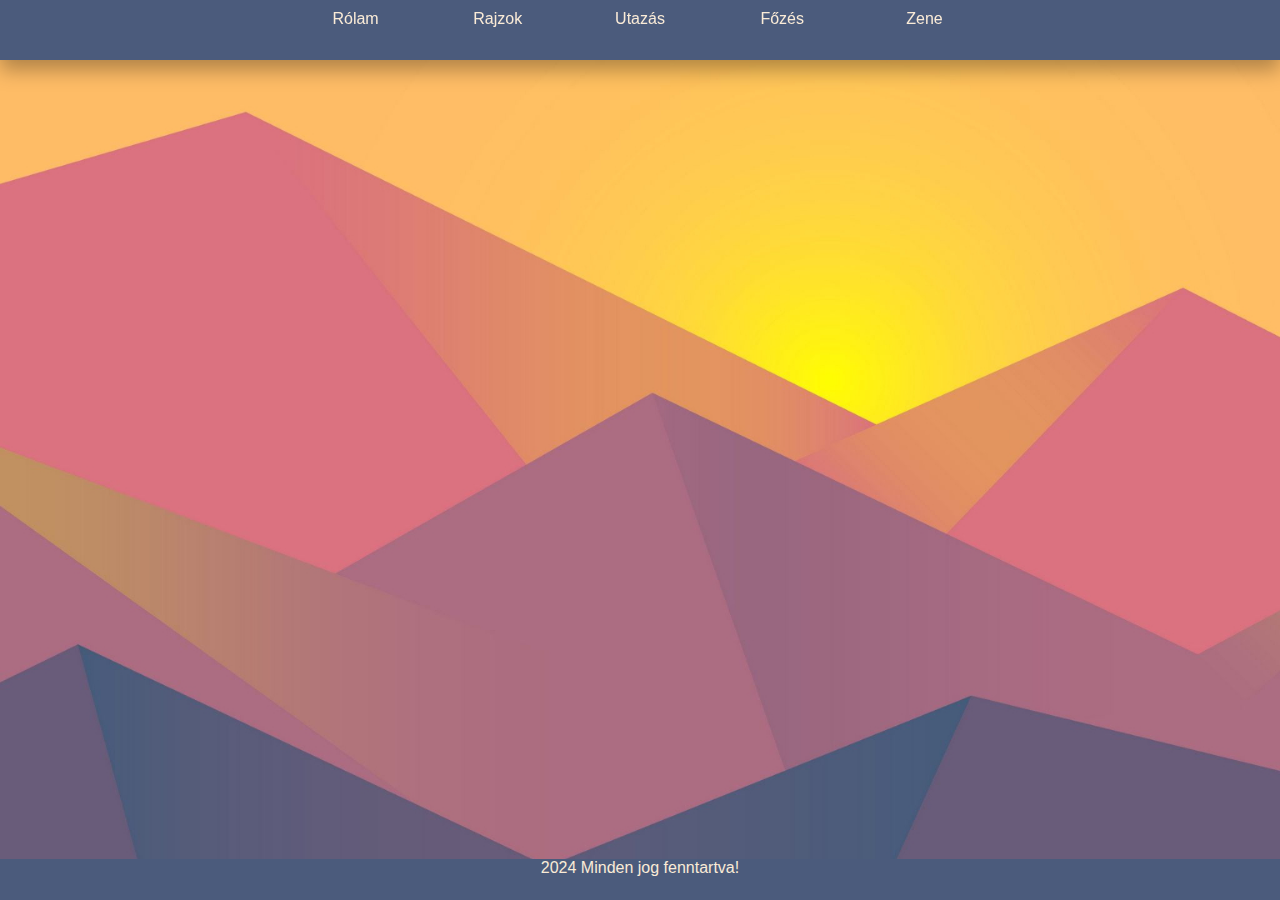
==== fozes.html @ 098b2f44 "fozes.html letrehozasa" ====
<!DOCTYPE html>
<html lang="en">

<head>
    <meta charset="UTF-8">
    <meta name="viewport" content="width=device-width, initial-scale=1.0">
    <link rel="stylesheet" href="style.css">
    <title>Kosztolányi Ákos</title>
</head>

<body>
    <main>
        <nav>
            <ul>
                <li class="elso"><a href="index.html">Rólam</a></li>
                <li><a href="rajzok.html">Rajzok</a></li>
                <li><a href="utazas.html">Utazás</a></li>
                <li><a href="fozes.html">Főzés</a></li>
                <li><a href="zene.html">Zene</a></li>
            </ul>
        </nav>
        <article>
        
        </article>
        <footer>
            <p>2024 Minden jog fenntartva!</p>
        </footer>
    </main>
</body>

</html>
---- style.css ----
* {
  margin: 0;
  padding: 0;
  box-sizing: border-box;
}
body {
  font-family: "Segoe UI", Tahoma, Geneva, Verdana, sans-serif;
  color: antiquewhite;
  text-align: justify;
}
main {
  height: 100vh;
  margin: auto;
  display: grid;
  grid-template-columns: 2fr 1fr;
  background-image: url(kepek/peakpx.jpg);
  background-size: cover;
  background-repeat: no-repeat;
  background-position: center;
}
nav {
  background-color: #4b5b7c;
  height: 60px;
  grid-row: 1/4;
  grid-column: 1/4;
  filter: drop-shadow(0px 10px 10px rgba(0, 0, 0, 0.3));
  position: sticky;
  top: 0;
}
nav ul {
  list-style-type: none;
  display: grid;
  grid-template-columns: repeat(9, 1fr);
  height: 100%;
}
nav ul li {
  padding: 10px;
  text-align: center;
}
nav ul li a {
  text-decoration: none;
  color: antiquewhite;
}
nav ul li:hover {
  background-color: antiquewhite;
}
nav ul li:hover a {
  color: #375993;
}
.elso {
  grid-column: 3;
}
article {
  grid-column: 1/4;
  grid-row: 4/36;
  display: grid;
  grid-template-columns: repeat(5, 1fr);
  gap: 8px;
}
#bal {
  background-color: #6f7e98;
  grid-column: 2/4;
  margin-bottom: 8px;
  border-radius: 15px;
  padding: 8px;
}
#jobb {
  background-color: #375993;
  grid-column: 4;
  margin-bottom: 8px;
  border-radius: 15px;
  padding: 8px;
}
.rajzok,
.tarolo {
  background: rgb(254, 188, 102);
  background: linear-gradient(
    0deg,
    rgba(254, 188, 102, 1) 0%,
    rgba(172, 109, 130, 1) 100%
  );
}
.rajzok img,
#oslokep img,
#romakep img,
#daniakep img {
  width: 100%;
  height: auto;
  max-width: 100%;
  border-radius: 15px;
}
.kepleiras {
  background-color: #375993;
  grid-column: 2/5;
  grid-row: 1;
  margin-top: 8px;
  padding: 8px;
  border-radius: 15px;
}
#oslo,
#roma,
#daniakep,
#chopinleiras,
#lisztleiras,
#satieleiras {
  border-radius: 15px;
  background-color: #6f7e98;
  padding: 8px;
}
#oslo {
  grid-row: 2;
  grid-column: 2;
}
#roma {
  grid-column: 3;
  margin-bottom: 8px;
}
#daniakep {
  background-color: #4b5b7c;
  grid-column: 4;
  grid-row: 2/4;
  margin-bottom: 8px;
}
#oslokep {
  grid-column: 3;
  grid-row: 2;
}
#romakep {
  grid-column: 2;
  grid-row: 3;
  margin-bottom: 8px;
}
#svedkep{
  margin-top: 8px;
}
#kep1,
#kep2,
#kep3 {
  border-radius: 15px;
  background-color: #4b5b7c;
  margin-top: 8px;
  padding: 8px;
}
#kep4,
#kep5,
#kep6 {
  border-radius: 15px;
  background-color: #4b5b7c;
  margin-bottom: 8px;
  padding: 8px;
}
#kep1 {
  grid-column: 2;
}
#kep2 {
  grid-column: 3;
}
#kep3 {
  grid-column: 4;
}
#kep4 {
  grid-column: 2;
}
#kep5 {
  grid-column: 3;
}
#kep6 {
  grid-column: 4;
}
iframe {
  border-radius: 15px;
}
#chopinleiras {
  grid-column: 2/4;
  margin-bottom: 8px;
}
#chopin {
  grid-column: 4;
}
#lisztleiras {
  grid-column: 3/5;
  grid-row: 2;
  margin-bottom: 8px;
}
#liszt {
  grid-column: 2;
  grid-row: 2;
}
#satieleiras {
  grid-column: 2/4;
  margin-bottom: 8px;
}
#satie {
  grid-column: 4;
}
footer {
  background-color: #4b5b7c;
  grid-row: 36;
  grid-column: 1/4;
  text-align: center;
}
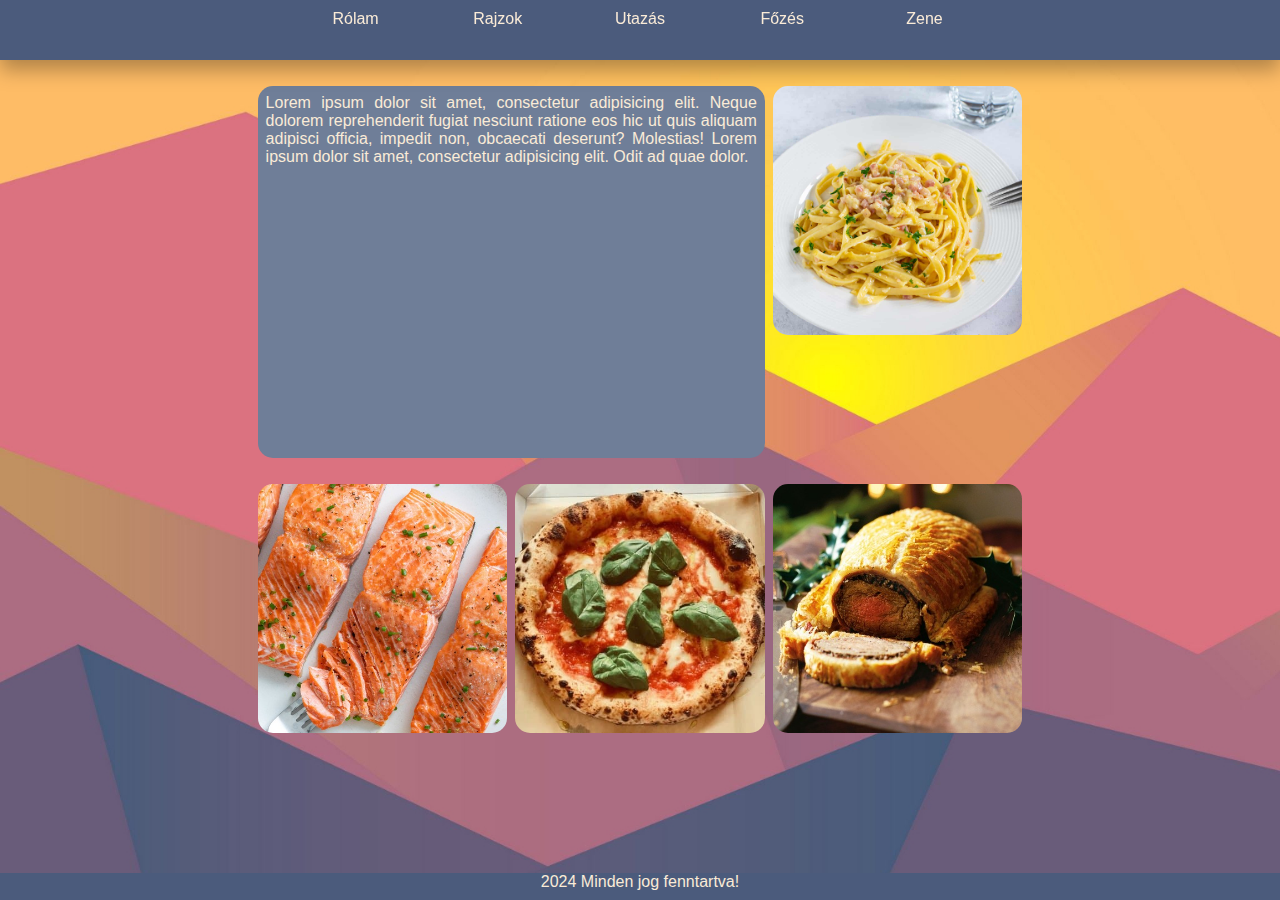
==== commit 9c2829ea: "fozes.html" ====
--- a/fozes.html
+++ b/fozes.html
@@ -19,8 +19,16 @@
                 <li><a href="zene.html">Zene</a></li>
             </ul>
         </nav>
-        <article>
-        
+        <article id="eteltarolo">
+            <div id="etelszoveg">
+                <p>Lorem ipsum dolor sit amet, consectetur adipisicing elit. Neque dolorem reprehenderit fugiat nesciunt
+                    ratione eos hic ut quis aliquam adipisci officia, impedit non, obcaecati deserunt? Molestias! Lorem
+                    ipsum dolor sit amet, consectetur adipisicing elit. Odit ad quae dolor.</p>
+            </div>
+            <div><img src="kepek/etelek/carbonara.jpg" alt="etel"></div>
+            <div id="lazackep"><img src="kepek/etelek/lazac.jpg" alt="etel"></div>
+            <div id="pizzakep"><img src="kepek/etelek/pizza.jpg" alt="etel"></div>
+            <div><img src="kepek/etelek/wellington.jpg" alt="etel"></div>
         </article>
         <footer>
             <p>2024 Minden jog fenntartva!</p>
--- a/style.css
+++ b/style.css
@@ -83,7 +83,8 @@
 .rajzok img,
 #oslokep img,
 #romakep img,
-#daniakep img {
+#daniakep img,
+article img {
   width: 100%;
   height: auto;
   max-width: 100%;
@@ -102,7 +103,8 @@
 #daniakep,
 #chopinleiras,
 #lisztleiras,
-#satieleiras {
+#satieleiras,
+#etelszoveg {
   border-radius: 15px;
   background-color: #6f7e98;
   padding: 8px;
@@ -193,6 +195,18 @@
 #satie {
   grid-column: 4;
 }
+#etelszoveg{
+  grid-column: 2/4;
+}
+#pizzakep{
+  grid-column: 3;
+}
+#lazackep{
+  grid-column: 2;
+}
+#etelszoveg{
+  margin-bottom: 18px;
+}
 footer {
   background-color: #4b5b7c;
   grid-row: 36;
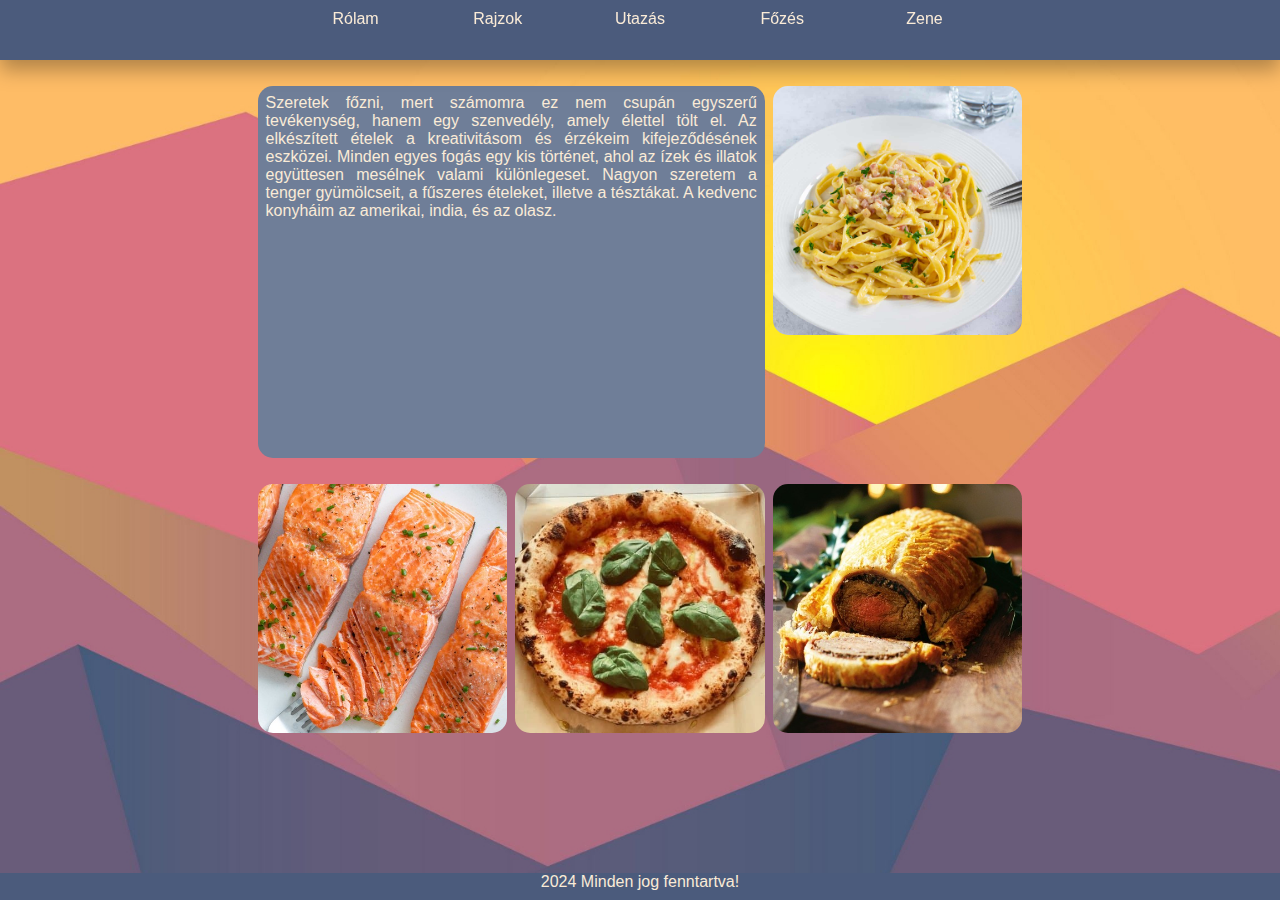
==== commit aa25208a: "fozes + zene rendes szoveg" ====
--- a/fozes.html
+++ b/fozes.html
@@ -5,7 +5,7 @@
     <meta charset="UTF-8">
     <meta name="viewport" content="width=device-width, initial-scale=1.0">
     <link rel="stylesheet" href="style.css">
-    <title>Kosztolányi Ákos</title>
+    <title>Főzés</title>
 </head>
 
 <body>
@@ -21,9 +21,12 @@
         </nav>
         <article id="eteltarolo">
             <div id="etelszoveg">
-                <p>Lorem ipsum dolor sit amet, consectetur adipisicing elit. Neque dolorem reprehenderit fugiat nesciunt
-                    ratione eos hic ut quis aliquam adipisci officia, impedit non, obcaecati deserunt? Molestias! Lorem
-                    ipsum dolor sit amet, consectetur adipisicing elit. Odit ad quae dolor.</p>
+                <p>Szeretek főzni, mert számomra ez nem csupán egyszerű tevékenység, hanem egy szenvedély, amely élettel
+                    tölt el. Az elkészített ételek a kreativitásom és érzékeim kifejeződésének eszközei. Minden egyes
+                    fogás egy kis történet, ahol az ízek és illatok együttesen mesélnek valami különlegeset. Nagyon
+                    szeretem a tenger gyümölcseit, a fűszeres ételeket, illetve a tésztákat. A kedvenc konyháim az
+                    amerikai, india, és az olasz.
+                </p>
             </div>
             <div><img src="kepek/etelek/carbonara.jpg" alt="etel"></div>
             <div id="lazackep"><img src="kepek/etelek/lazac.jpg" alt="etel"></div>
--- a/style.css
+++ b/style.css
@@ -132,7 +132,7 @@
   grid-row: 3;
   margin-bottom: 8px;
 }
-#svedkep{
+#svedkep {
   margin-top: 8px;
 }
 #kep1,
@@ -195,16 +195,16 @@
 #satie {
   grid-column: 4;
 }
-#etelszoveg{
-  grid-column: 2/4;
-}
-#pizzakep{
-  grid-column: 3;
-}
-#lazackep{
-  grid-column: 2;
-}
-#etelszoveg{
+#etelszoveg {
+  grid-column: 2/4;
+}
+#pizzakep {
+  grid-column: 3;
+}
+#lazackep {
+  grid-column: 2;
+}
+#etelszoveg {
   margin-bottom: 18px;
 }
 footer {
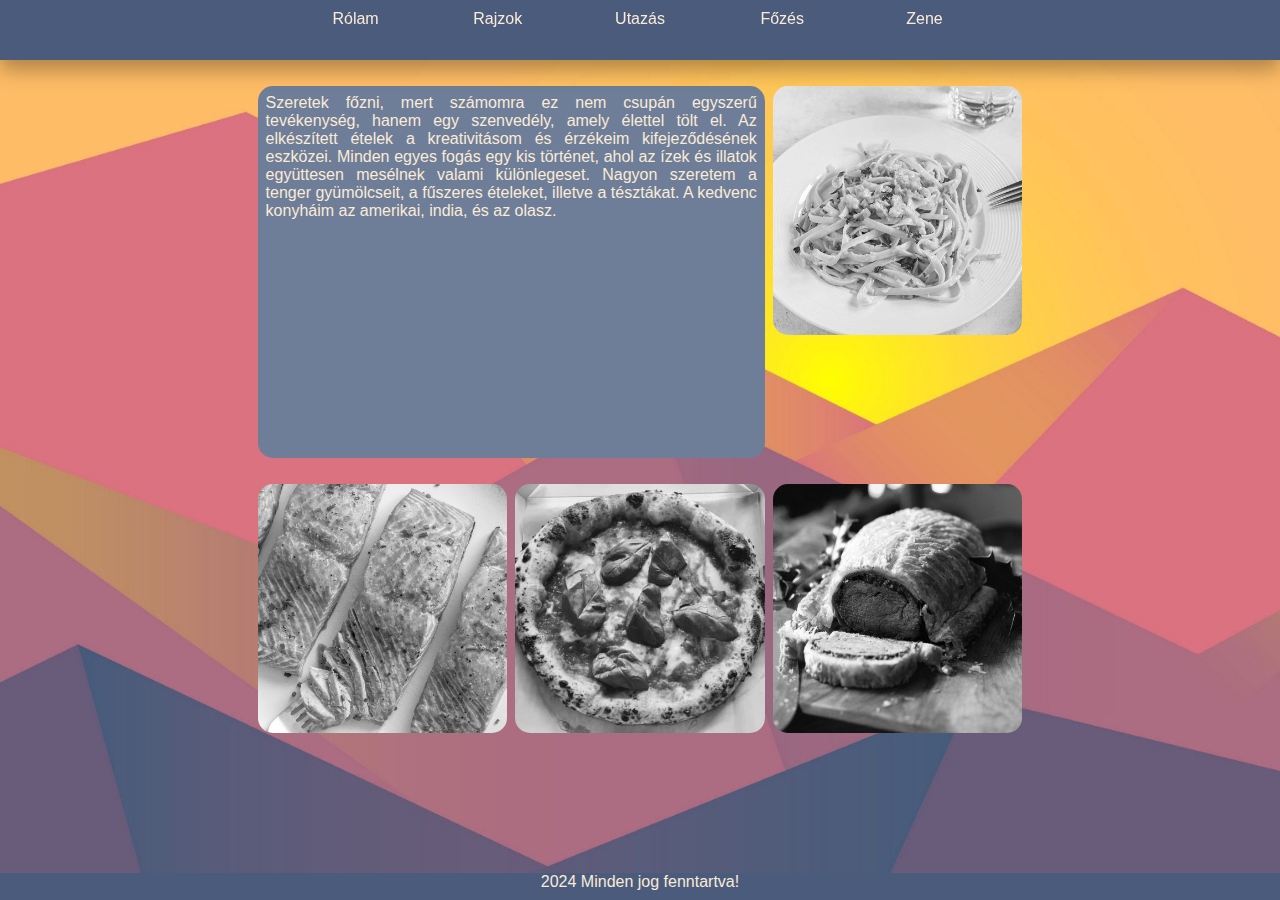
==== commit f51f39b6: "validalas" ====
--- a/fozes.html
+++ b/fozes.html
@@ -1,10 +1,11 @@
 <!DOCTYPE html>
-<html lang="en">
+<html lang="hu">
 
 <head>
     <meta charset="UTF-8">
     <meta name="viewport" content="width=device-width, initial-scale=1.0">
-    <link rel="stylesheet" href="style.css">
+    <link rel="stylesheet" href="stilus.css">
+    <link rel="stylesheet" href="telefonstilus.css">
     <title>Főzés</title>
 </head>
 
@@ -28,7 +29,7 @@
                     amerikai, india, és az olasz.
                 </p>
             </div>
-            <div><img src="kepek/etelek/carbonara.jpg" alt="etel"></div>
+            <div id="carbonarakep"><img src="kepek/etelek/carbonara.jpg" alt="etel"></div>
             <div id="lazackep"><img src="kepek/etelek/lazac.jpg" alt="etel"></div>
             <div id="pizzakep"><img src="kepek/etelek/pizza.jpg" alt="etel"></div>
             <div><img src="kepek/etelek/wellington.jpg" alt="etel"></div>
--- a/stilus.css
+++ b/stilus.css
@@ -0,0 +1,228 @@
+@media (min-width: 420px) {
+  * {
+    margin: 0;
+    padding: 0;
+    box-sizing: border-box;
+  }
+  body {
+    font-family: "Segoe UI", Tahoma, Geneva, Verdana, sans-serif;
+    color: antiquewhite;
+    text-align: justify;
+  }
+  main {
+    height: 100vh;
+    margin: auto;
+    display: grid;
+    grid-template-columns: 2fr 1fr;
+    background-image: url(kepek/peakpx.jpg);
+    background-size: cover;
+    background-repeat: no-repeat;
+    background-position: center;
+  }
+  nav {
+    background-color: #4b5b7c;
+    height: 60px;
+    grid-row: 1/4;
+    grid-column: 1/4;
+    filter: drop-shadow(0px 10px 10px rgba(0, 0, 0, 0.3));
+    position: sticky;
+    top: 0;
+  }
+  nav ul {
+    list-style-type: none;
+    display: grid;
+    grid-template-columns: repeat(9, 1fr);
+    height: 100%;
+  }
+  nav ul li {
+    background-image: linear-gradient(antiquewhite, antiquewhite);
+    background-size: 0% 2.5px;
+    background-repeat: no-repeat;
+    background-position: left bottom;
+    transition: background-size 300ms ease;
+    padding: 10px;
+    text-align: center;
+  }
+  nav ul li a {
+    text-decoration: none;
+    color: antiquewhite;
+  }
+  nav ul li:hover {
+    background-size: 100% 2.5px;
+  }
+  .elso {
+    grid-column: 3;
+  }
+  article {
+    grid-column: 1/4;
+    grid-row: 4/36;
+    display: grid;
+    grid-template-columns: repeat(5, 1fr);
+    gap: 8px;
+  }
+  #bal {
+    background-color: #6f7e98;
+    grid-column: 2/4;
+    margin-bottom: 8px;
+    border-radius: 15px;
+    padding: 8px;
+  }
+  #jobb {
+    background-color: #375993;
+    grid-column: 4;
+    margin-bottom: 8px;
+    border-radius: 15px;
+    padding: 8px;
+  }
+  .rajzok,
+  .tarolo {
+    background: rgb(254, 188, 102);
+    background: linear-gradient(
+      0deg,
+      rgba(254, 188, 102, 1) 0%,
+      rgba(172, 109, 130, 1) 100%
+    );
+  }
+  img {
+    width: 100%;
+    height: auto;
+    max-width: 100%;
+    border-radius: 15px;
+  }
+  .kepleiras {
+    background-color: #375993;
+    grid-column: 2/5;
+    grid-row: 1;
+    margin-top: 8px;
+    padding: 8px;
+    border-radius: 15px;
+  }
+  #oslo,
+  #roma,
+  #daniakep,
+  #chopinleiras,
+  #lisztleiras,
+  #satieleiras,
+  #etelszoveg {
+    border-radius: 15px;
+    background-color: #6f7e98;
+    padding: 8px;
+  }
+  #eteltarolo img {
+    filter: grayscale(100%);
+    transition: 0.5s ease;
+  }
+  #eteltarolo img:hover {
+    transform: scale(1.05);
+    filter: grayscale(0%);
+  }
+  #oslo {
+    grid-row: 2;
+    grid-column: 2;
+  }
+  #roma {
+    grid-column: 3;
+    margin-bottom: 8px;
+  }
+  #daniakep {
+    background-color: #4b5b7c;
+    grid-column: 4;
+    grid-row: 2/4;
+    margin-bottom: 8px;
+  }
+  #oslokep {
+    grid-column: 3;
+    grid-row: 2;
+  }
+  #romakep {
+    grid-column: 2;
+    grid-row: 3;
+    margin-bottom: 8px;
+  }
+  #svedkep {
+    margin-top: 8px;
+  }
+  #kep1,
+  #kep2,
+  #kep3 {
+    border-radius: 15px;
+    background-color: #4b5b7c;
+    margin-top: 8px;
+    padding: 8px;
+  }
+  #kep4,
+  #kep5,
+  #kep6 {
+    border-radius: 15px;
+    background-color: #4b5b7c;
+    margin-bottom: 8px;
+    padding: 8px;
+  }
+  #kep1 {
+    grid-column: 2;
+  }
+  #kep2 {
+    grid-column: 3;
+  }
+  #kep3 {
+    grid-column: 4;
+  }
+  #kep4 {
+    grid-column: 2;
+  }
+  #kep5 {
+    grid-column: 3;
+  }
+  #kep6 {
+    grid-column: 4;
+  }
+  iframe {
+    border: 0;
+    border-radius: 15px;
+    transition: 0.5s ease;
+  }
+  iframe:hover {
+    transform: scale(1.15);
+  }
+  #chopinleiras {
+    grid-column: 2/4;
+    margin-bottom: 8px;
+  }
+  #chopin {
+    grid-column: 4;
+  }
+  #lisztleiras {
+    grid-column: 3/5;
+    grid-row: 2;
+    margin-bottom: 8px;
+  }
+  #liszt {
+    grid-column: 2;
+    grid-row: 2;
+  }
+  #satieleiras {
+    grid-column: 2/4;
+    margin-bottom: 8px;
+  }
+  #satie {
+    grid-column: 4;
+  }
+  #etelszoveg {
+    grid-column: 2/4;
+  }
+  #pizzakep {
+    grid-column: 3;
+  }
+  #lazackep {
+    grid-column: 2;
+  }
+  #etelszoveg {
+    margin-bottom: 18px;
+  }
+  footer {
+    background-color: #4b5b7c;
+    grid-row: 36;
+    grid-column: 1/4;
+    text-align: center;
+  }
+}
--- a/telefonstilus.css
+++ b/telefonstilus.css
@@ -0,0 +1,115 @@
+@media (max-width: 420px) {
+  * {
+    margin: 0;
+    padding: 0;
+    box-sizing: border-box;
+  }
+  body {
+    font-family: "Segoe UI", Tahoma, Geneva, Verdana, sans-serif;
+    color: antiquewhite;
+    text-align: justify;
+    font-size: 4vw;
+  }
+  main {
+    height: 100%;
+    margin: auto;
+    display: grid;
+    grid-template-columns: 1fr;
+    background: rgb(254, 188, 102);
+    background: linear-gradient(
+      0deg,
+      rgba(254, 188, 102, 1) 0%,
+      rgba(172, 109, 130, 1) 100%
+    );
+  }
+  nav {
+    background-color: #4b5b7c;
+    height: 100%;
+    grid-column: 1/4;
+    filter: drop-shadow(0px 10px 10px rgba(0, 0, 0, 0.3));
+  }
+  nav ul {
+    list-style-type: none;
+    display: grid;
+    grid-template-columns: 1fr;
+    height: 100%;
+  }
+  nav ul li {
+    padding: 10px;
+    text-align: center;
+  }
+  nav ul li a {
+    text-decoration: none;
+    color: antiquewhite;
+  }
+  nav ul li:hover {
+    background-color: antiquewhite;
+  }
+  nav ul li:hover a {
+    color: #375993;
+  }
+  img {
+    width: 100%;
+    height: auto;
+    max-width: 100%;
+    border-radius: 15px;
+  }
+  .kepleiras {
+    margin: auto;
+    background-color: #375993;
+    margin-top: 8px;
+    padding: 8px;
+    border-radius: 15px;
+  }
+  #kep1,
+  #kep2,
+  #kep3,
+  #kep4,
+  #kep5,
+  #kep6 {
+    margin: auto;
+    border-radius: 15px;
+    background-color: #4b5b7c;
+    padding: 8px;
+    margin-top: 8px;
+  }
+  #oslo,
+  #roma,
+  #daniakep,
+  #chopinleiras,
+  #lisztleiras,
+  #satieleiras,
+  #etelszoveg {
+    margin-top: 8px;
+    border-radius: 15px;
+    background-color: #6f7e98;
+    padding: 8px;
+  }
+  iframe{
+    border: 0;
+    margin-top: 8px;
+    border-radius: 15px;
+  }
+  #bal {
+    background-color: #6f7e98;
+    margin-top: 8px;
+    margin-bottom: 8px;
+    border-radius: 15px;
+    padding: 8px;
+  }
+  #jobb {
+    background-color: #375993;
+    margin-bottom: 8px;
+    border-radius: 15px;
+    padding: 8px;
+  }
+  #carbonarakep{
+    margin-top: 4px;
+  }
+  footer {
+    background-color: #4b5b7c;
+    grid-row: 8;
+    grid-column: 1/4;
+    text-align: center;
+  }
+}
